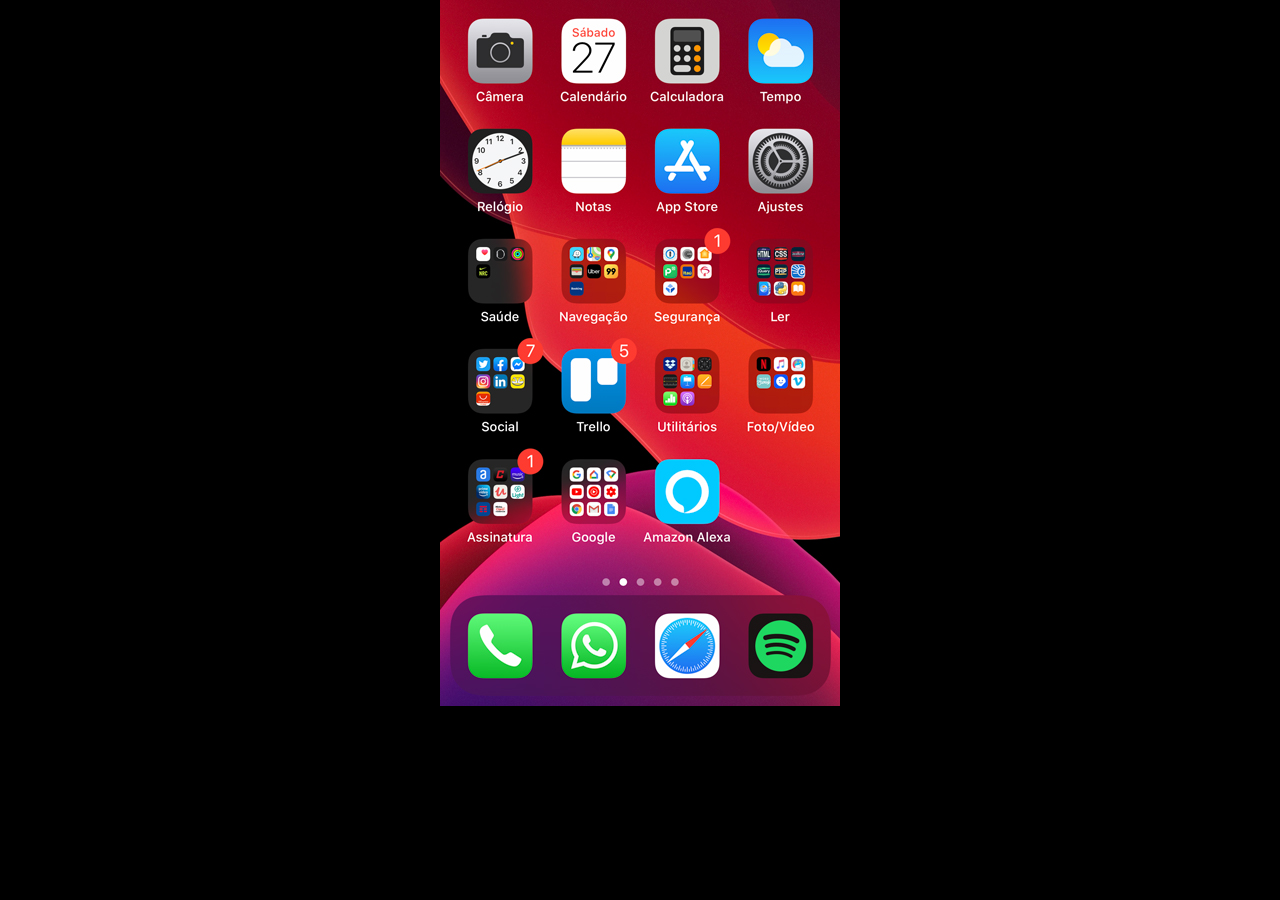
==== home.html @ 7becbeaf "Projeto social" ====
<!DOCTYPE html>
<html lang="pt-br">
<head>
    <meta charset="UTF-8">
    <meta name="viewport" content="width=device-width, initial-scale=1.0">
    <title>Home</title>
</head>
<style>
    *{
        margin: 0;
        padding: 0;
        border: 0;
    }
    section{
        height: 100vh;
        width: 100vw;
        background: black  url(imagens/tela-home.jpg) no-repeat top center;
    }
</style>
<body>
    <section>

    </section>
</body>
</html>
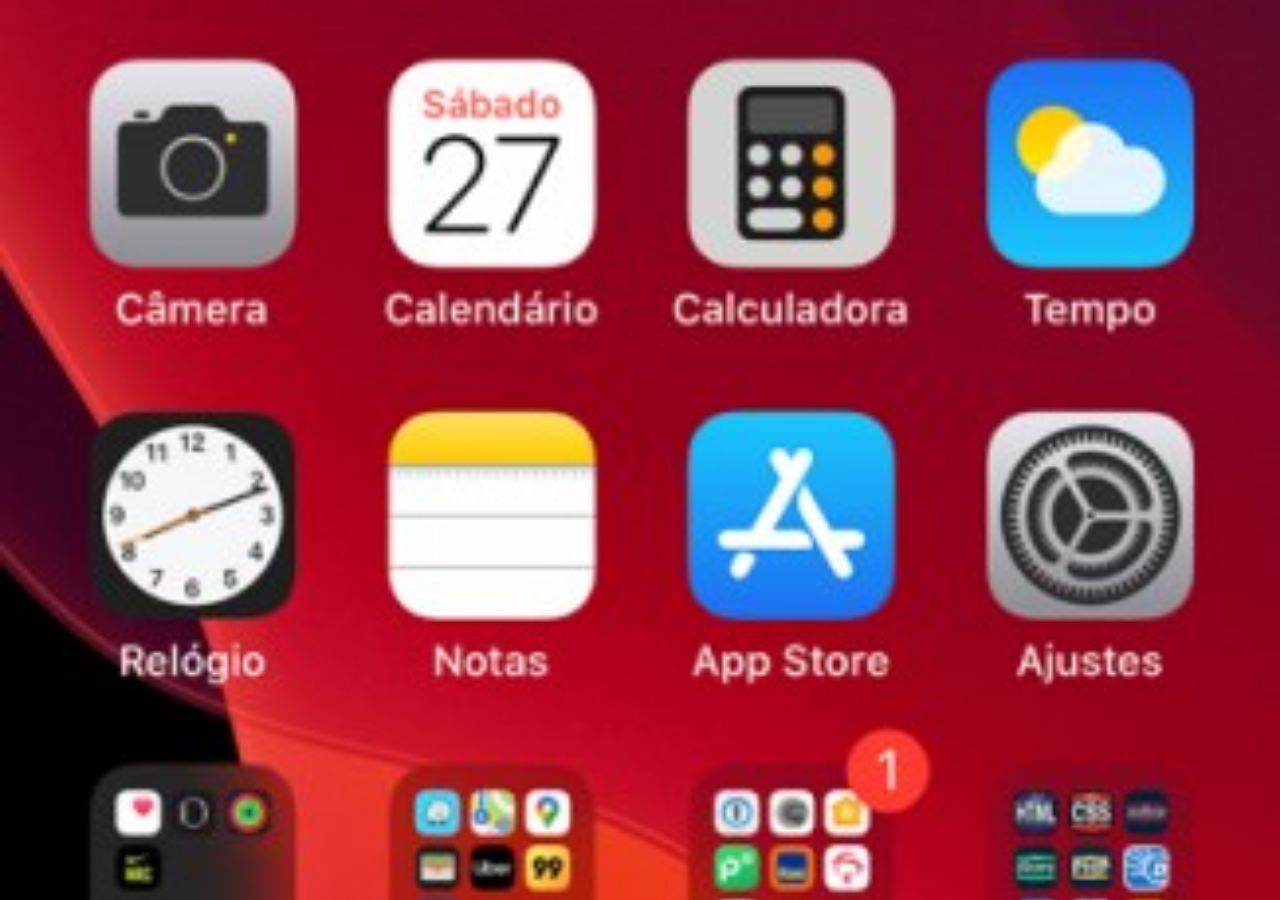
==== commit b3171ca7: "Criei a tela Home" ====
--- a/home.html
+++ b/home.html
@@ -11,15 +11,15 @@
         padding: 0;
         border: 0;
     }
-    section{
+    body{
         height: 100vh;
         width: 100vw;
         background: black  url(imagens/tela-home.jpg) no-repeat top center;
+        background-size: cover;
     }
 </style>
 <body>
-    <section>
 
-    </section>
+    
 </body>
 </html>